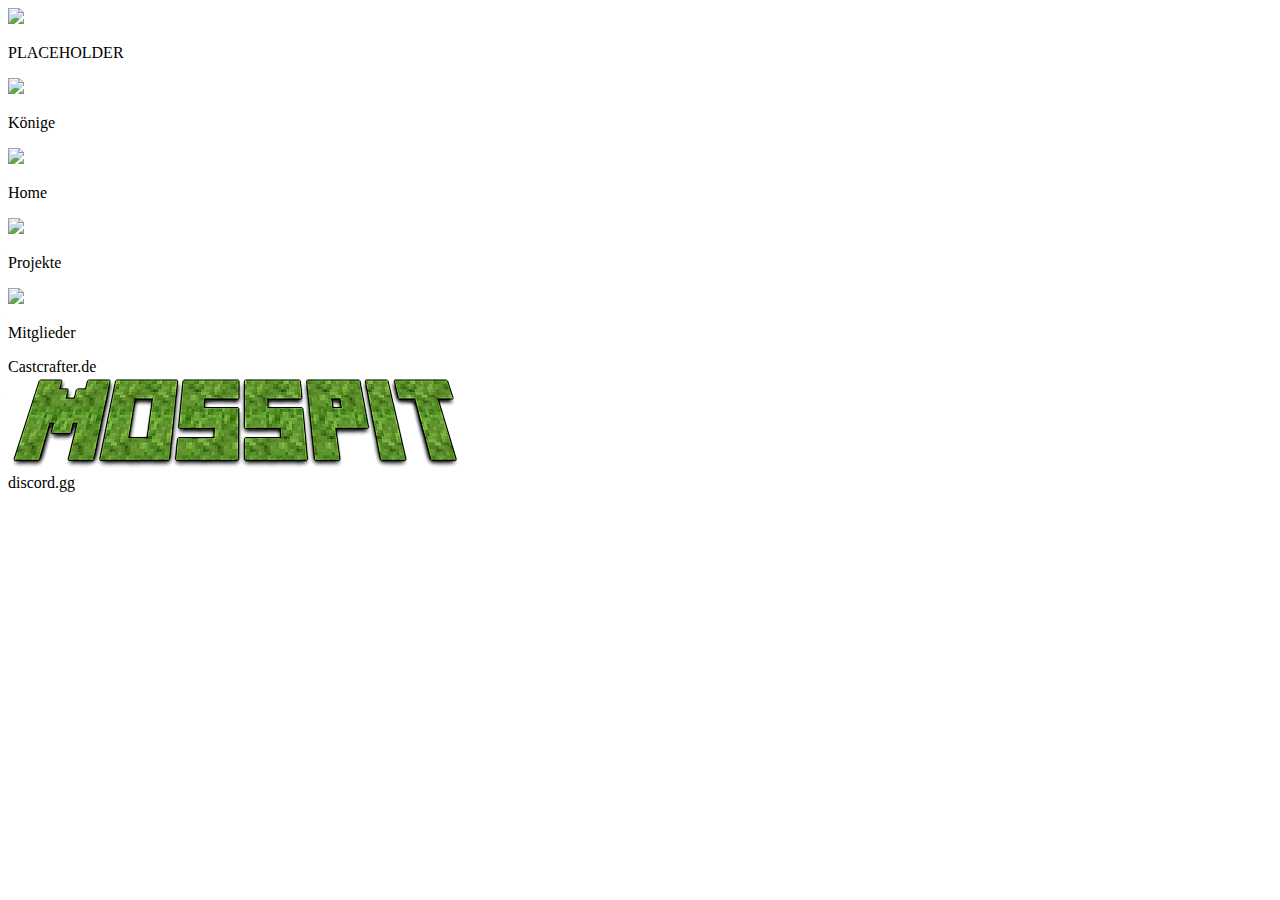
==== index.html @ 760fcecb "Create index.html" ====
<!DOCTYPE html>
<html lang="en">
<head>
  <meta charset="UTF-8">
  <meta name="viewport" content="width=device-width, initial-scale=1.0">
  <title>Mosspit</title>
</head>
<body>
  <div> <!-- Navigation -->
    <div>
      <img src="placeholder.png">
      <p>PLACEHOLDER</p>
    </div>
    <div>
      <img src="placeholder.png">
      <p>Könige</p>
    </div>
    <div>
      <img src="placeholder.png">
      <p>Home</p>
    </div>
    <div>
      <img src="placeholder.png">
      <p>Projekte</p>
    </div>
    <div>
      <img src="placeholder.png">
      <p>Mitglieder</p>
    </div>
  </div>

  <div> <!-- kinda header -->
    <div> <!-- oben -->
      <div>Castcrafter.de</div>
      <div>
        <img src="img/MOSSPIT.png">
      </div>
      <div>discord.gg</div>
    </div>
    <div> <!-- unten -->
      <div> <!-- Current Project-->

      </div>
      <div> <!-- Facts -->

      </div>
    </div>
  </div>

  <div>
    <p class="EintragH1"></p>
    <div> <!-- Images -->

    </div>
    <p> <!-- Description -->

    </p>
  </div>

  <div> <!-- Team (extracted out of json file(optional)) -->
    <div> <!-- Leaders -->

    </div>
    <div> <!-- VIP's -->

    </div>
    <div> <!-- Members -->

    </div>
  </div>

  <div> <!-- old events-->

  </div>
</body>
</html>
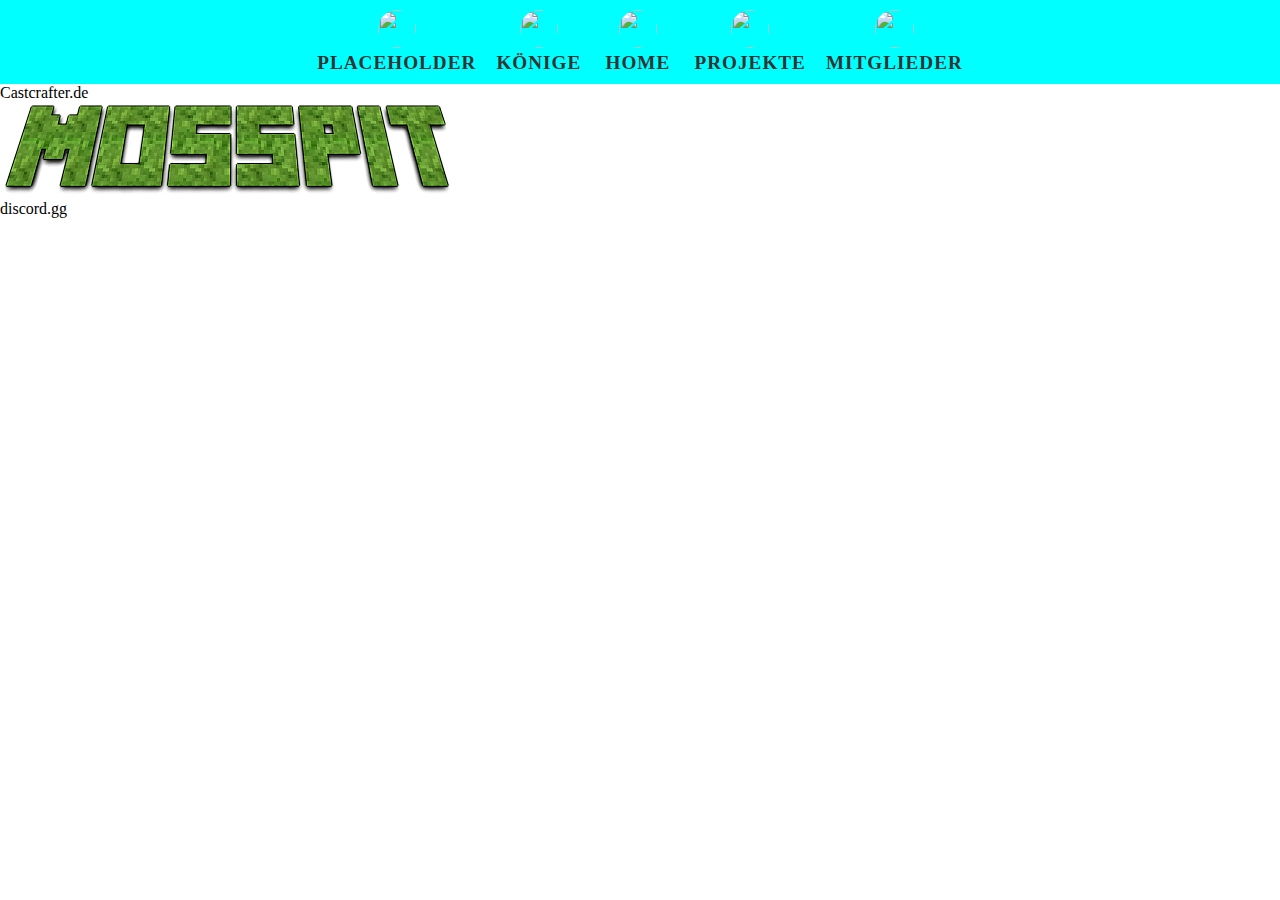
==== commit 70019f9c: "Style Navigation" ====
--- a/index.html
+++ b/index.html
@@ -4,9 +4,10 @@
   <meta charset="UTF-8">
   <meta name="viewport" content="width=device-width, initial-scale=1.0">
   <title>Mosspit</title>
+  <link rel="stylesheet" href="style.css">
 </head>
 <body>
-  <div> <!-- Navigation -->
+  <div class="Navigation"> <!-- Navigation -->
     <div>
       <img src="placeholder.png">
       <p>PLACEHOLDER</p>
--- a/style.css
+++ b/style.css
@@ -0,0 +1,37 @@
+body {
+  margin: 0;
+  padding: 0;
+}
+
+/* Navigation */
+.Navigation {
+  display: flex;
+  justify-content: space-between;
+  background-color: aqua;
+  width: calc(100% - 48vw);
+  padding: 0 24vw;
+}
+
+.Navigation div {
+  padding: 10px;
+  flex: 1;
+  text-align: center;
+}
+
+.Navigation img {
+  width: 3vw;
+  height: 3vw;
+  border-radius: 90%;
+  object-fit: fill;
+  margin: 0 auto;
+}
+
+.Navigation p {
+  margin: 0;
+  padding: 0;
+  font-size: 1.5vw;
+  font-weight: bold;
+  color: #333;
+  text-transform: uppercase;
+  letter-spacing: 1px;
+}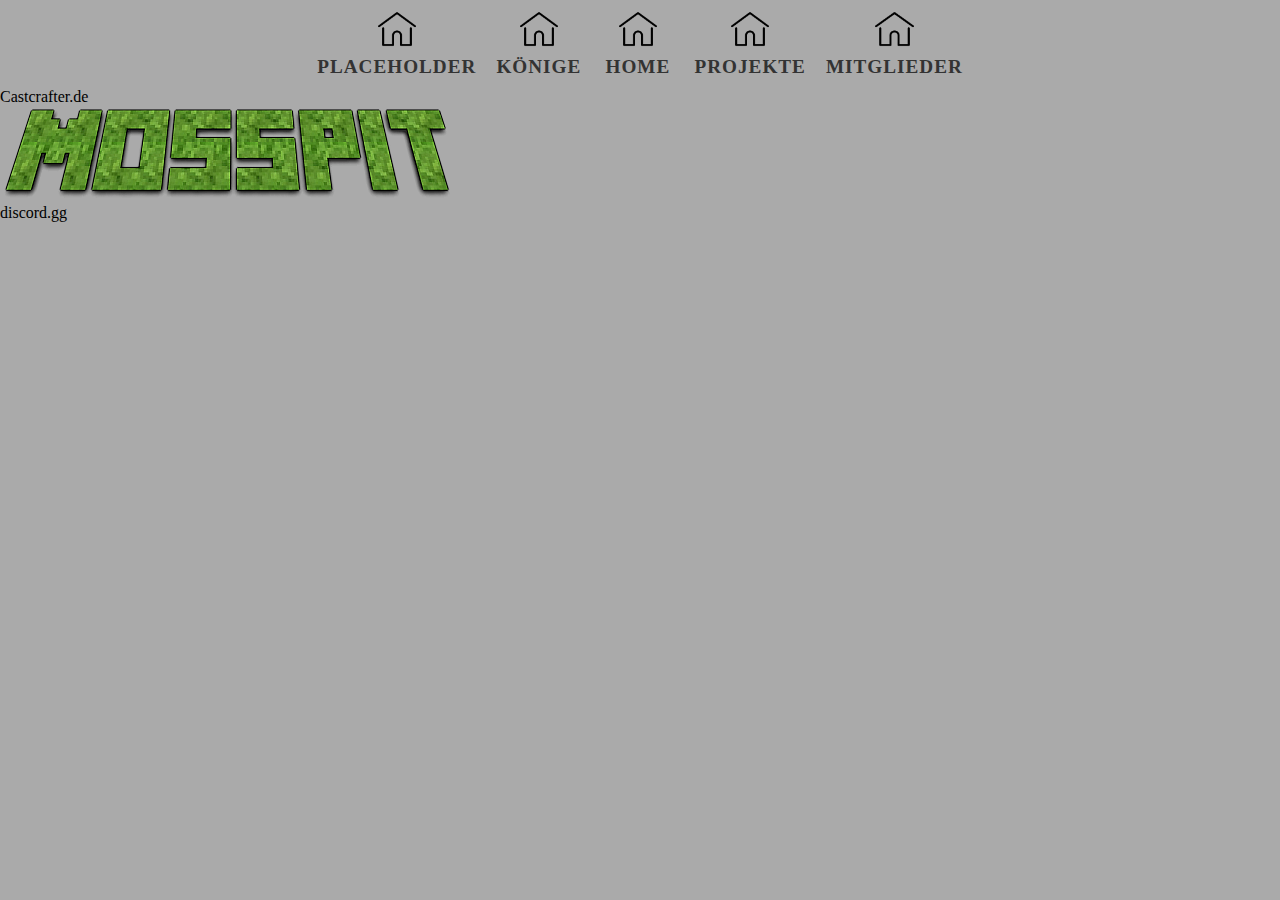
==== commit 54ae5051: "Update Navigation" ====
--- a/index.html
+++ b/index.html
@@ -9,23 +9,23 @@
 <body>
   <div class="Navigation"> <!-- Navigation -->
     <div>
-      <img src="placeholder.png">
+      <img src="img/home.png">
       <p>PLACEHOLDER</p>
     </div>
     <div>
-      <img src="placeholder.png">
+      <img src="img/home.png">
       <p>Könige</p>
     </div>
     <div>
-      <img src="placeholder.png">
+      <img src="img/home.png">
       <p>Home</p>
     </div>
     <div>
-      <img src="placeholder.png">
+      <img src="img/home.png">
       <p>Projekte</p>
     </div>
     <div>
-      <img src="placeholder.png">
+      <img src="img/home.png">
       <p>Mitglieder</p>
     </div>
   </div>
--- a/style.css
+++ b/style.css
@@ -1,29 +1,32 @@
 body {
   margin: 0;
   padding: 0;
+  background-color: #aaa;
 }
 
 /* Navigation */
 .Navigation {
   display: flex;
   justify-content: space-between;
-  background-color: aqua;
   width: calc(100% - 48vw);
   padding: 0 24vw;
+  align-items: center; /* Align items vertically */
 }
 
 .Navigation div {
   padding: 10px;
   flex: 1;
   text-align: center;
+  display: flex;
+  flex-direction: column; /* Stack image and text vertically */
+  align-items: center; /* Center items horizontally */
 }
 
 .Navigation img {
   width: 3vw;
   height: 3vw;
-  border-radius: 90%;
-  object-fit: fill;
-  margin: 0 auto;
+  object-fit: cover; /* Ensure the image covers the space properly */
+  margin-bottom: 8px; /* Add space between image and text */
 }
 
 .Navigation p {
@@ -34,4 +37,13 @@
   color: #333;
   text-transform: uppercase;
   letter-spacing: 1px;
-}+}
+
+.Navigation p:hover {
+  color: #444;
+  cursor: pointer;
+  text-decoration-thickness: 1px;
+  text-decoration-color: #333;
+  transition: all 0.3s ease-in-out;
+  text-shadow: white 0 0 5px;
+}
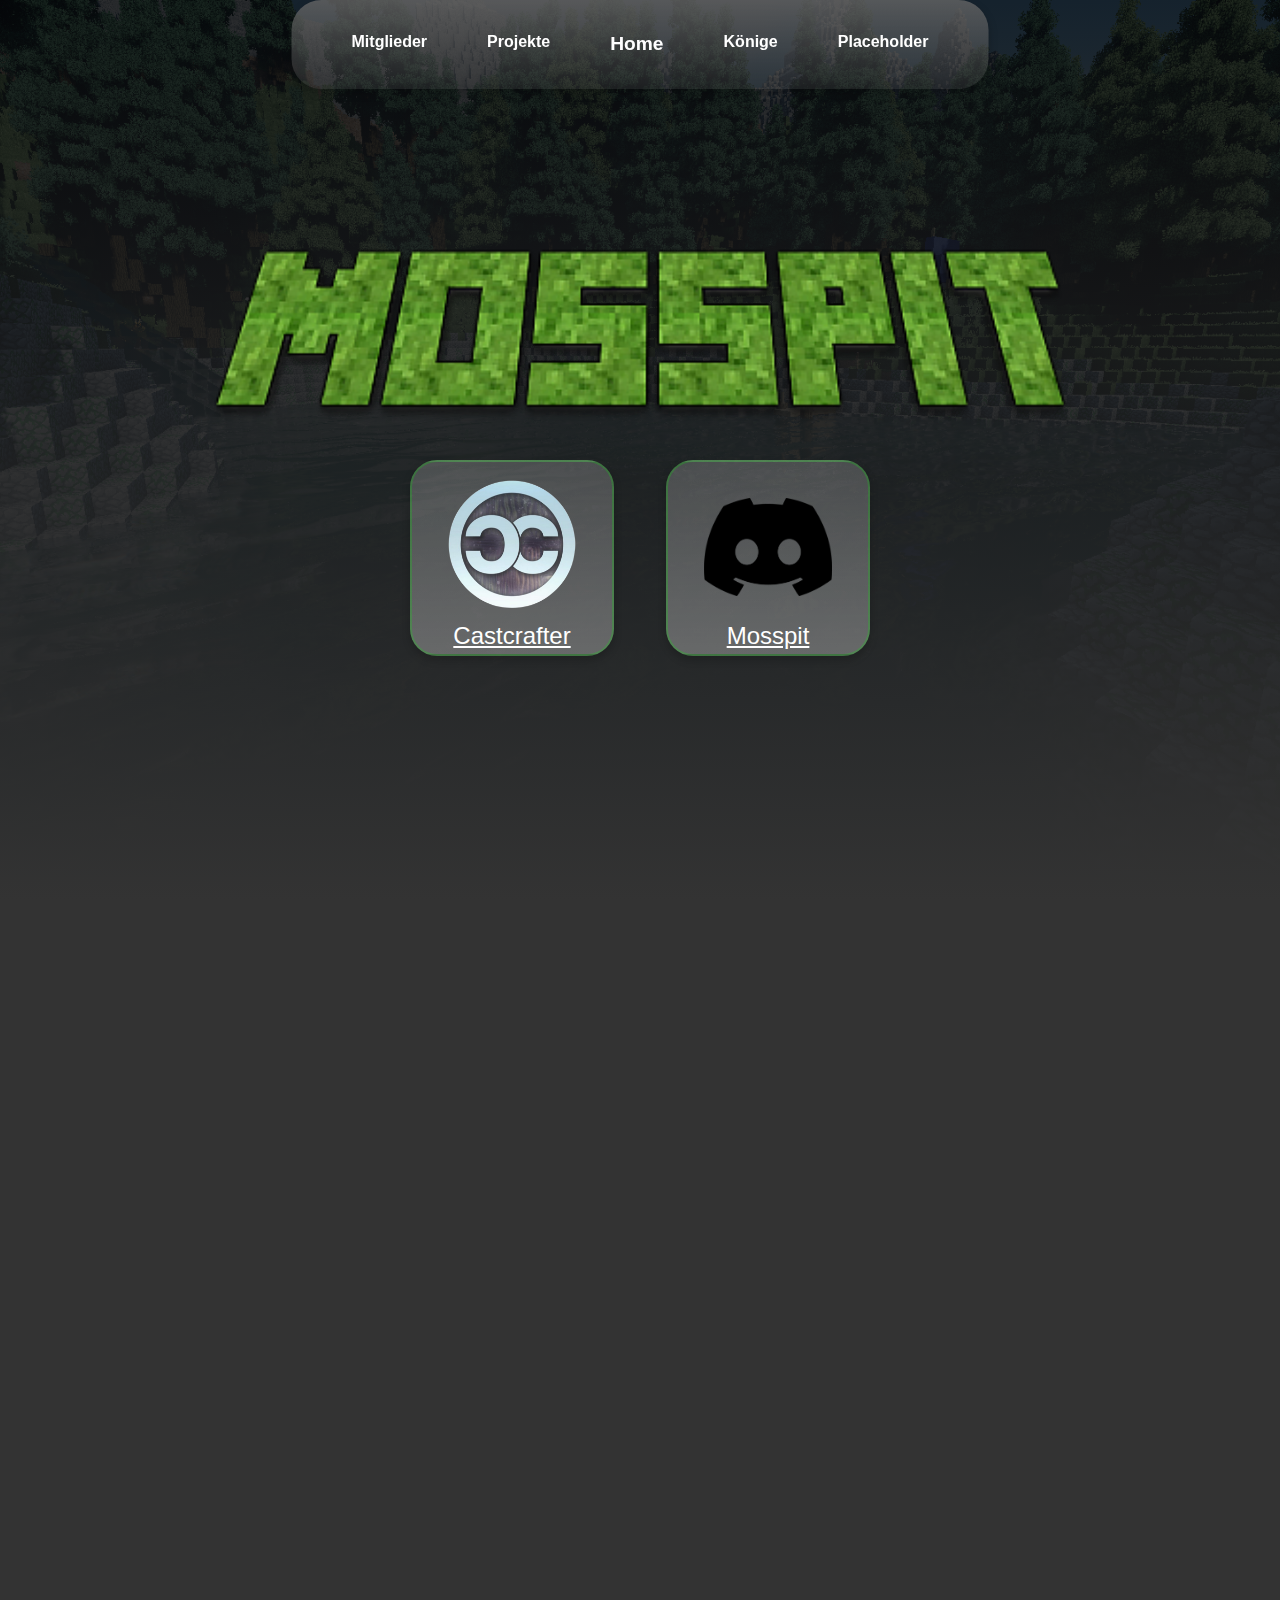
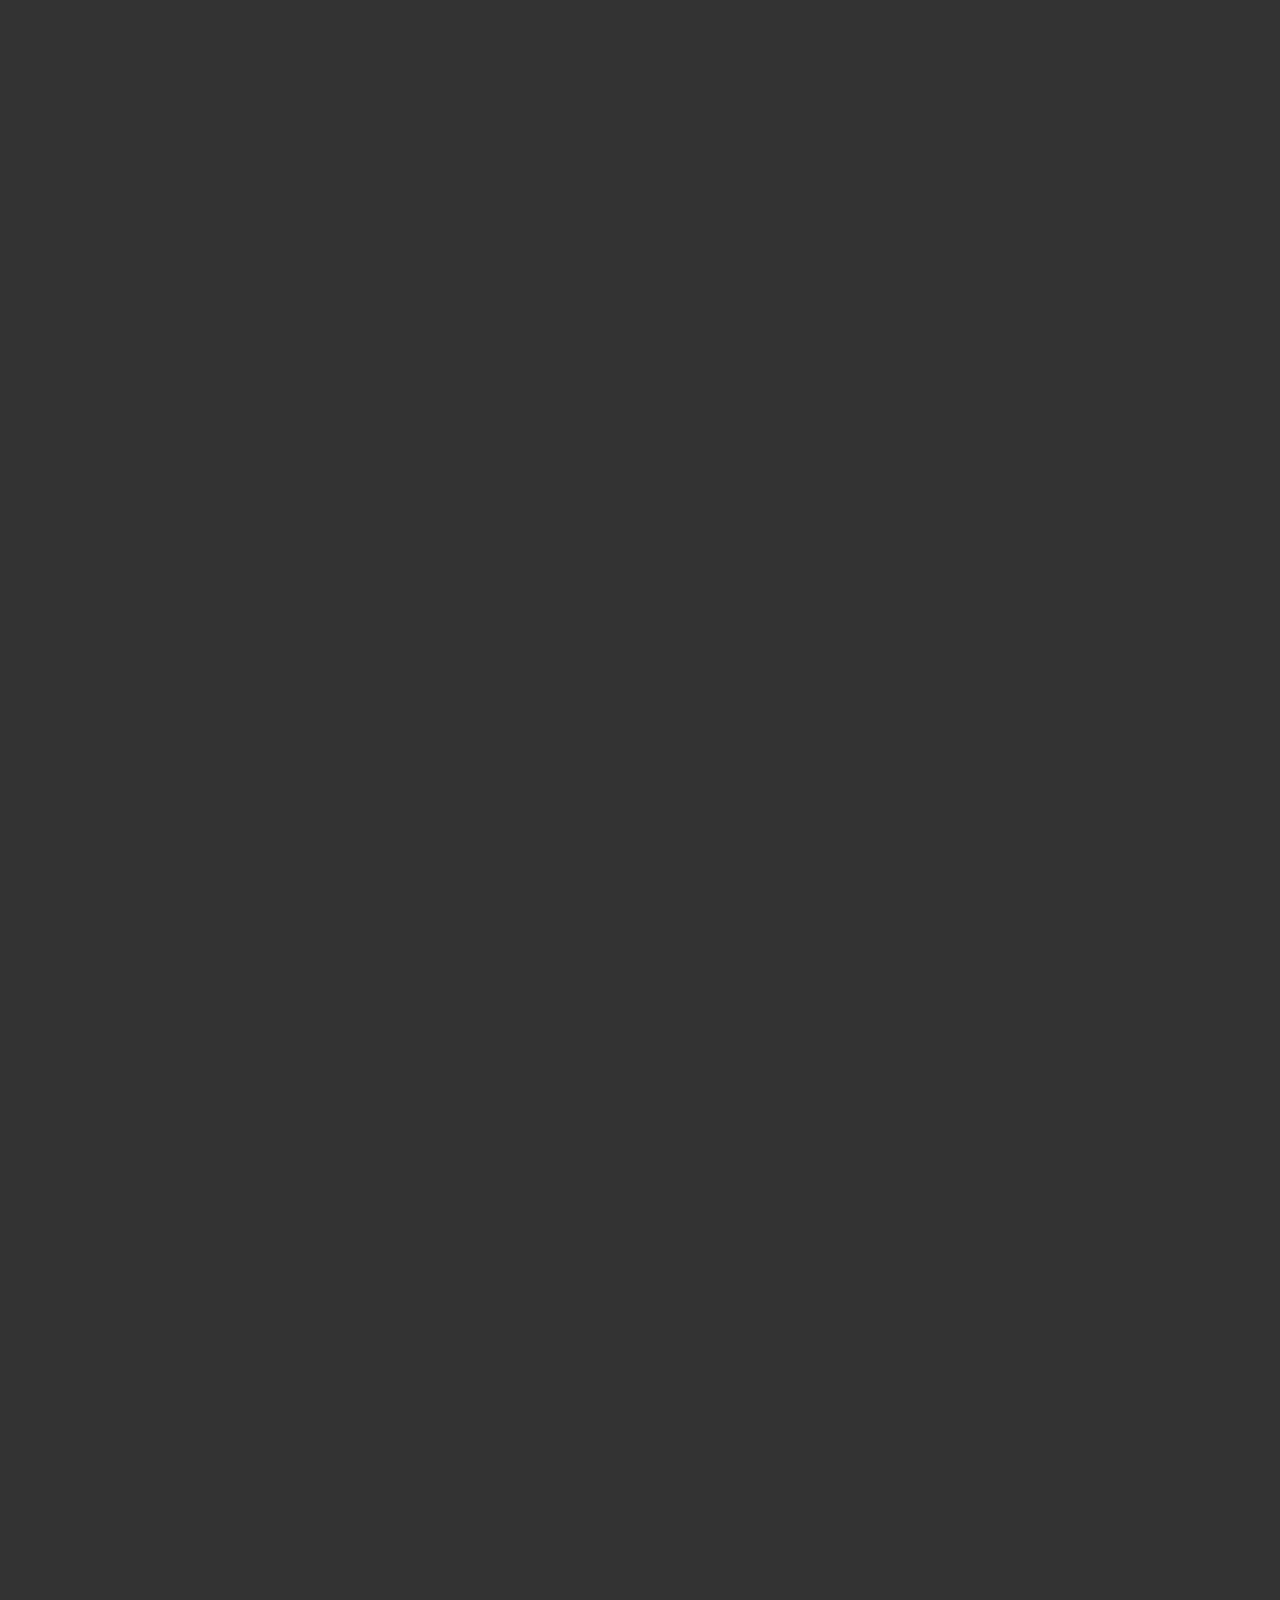
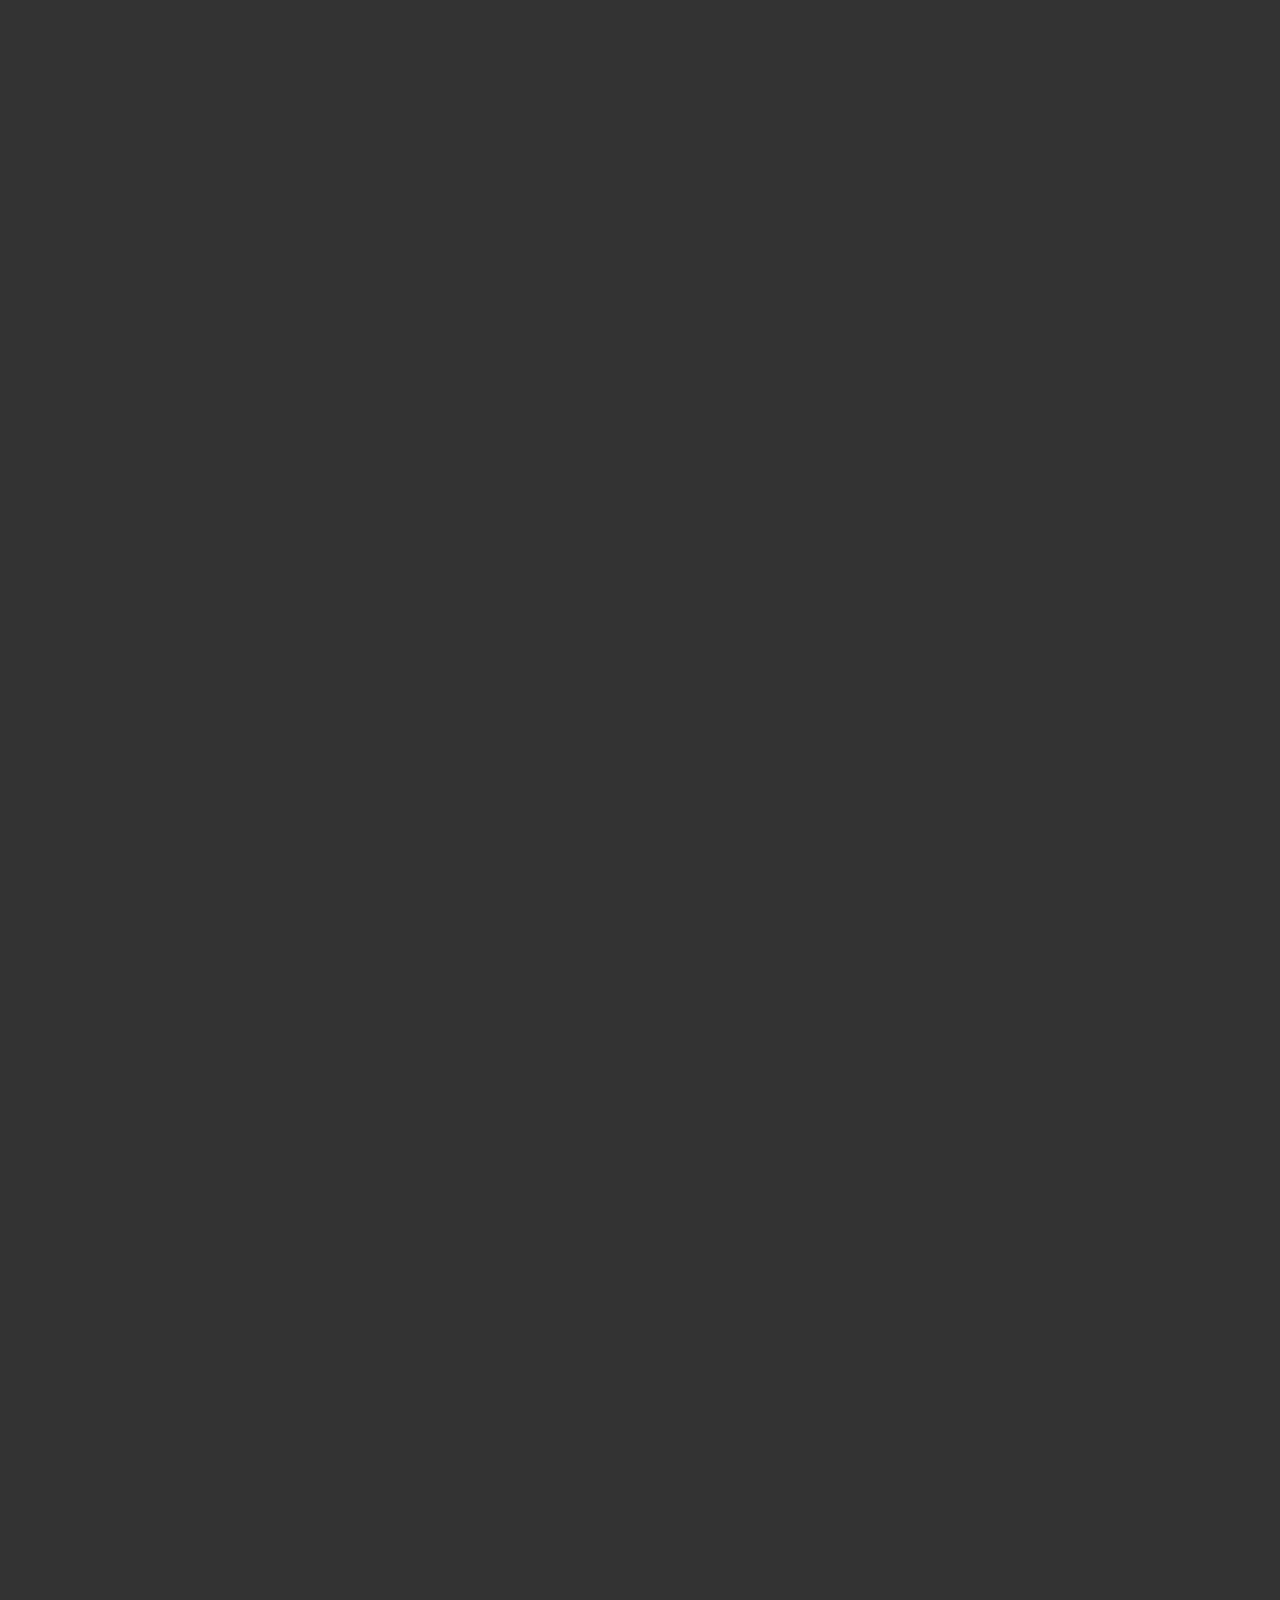
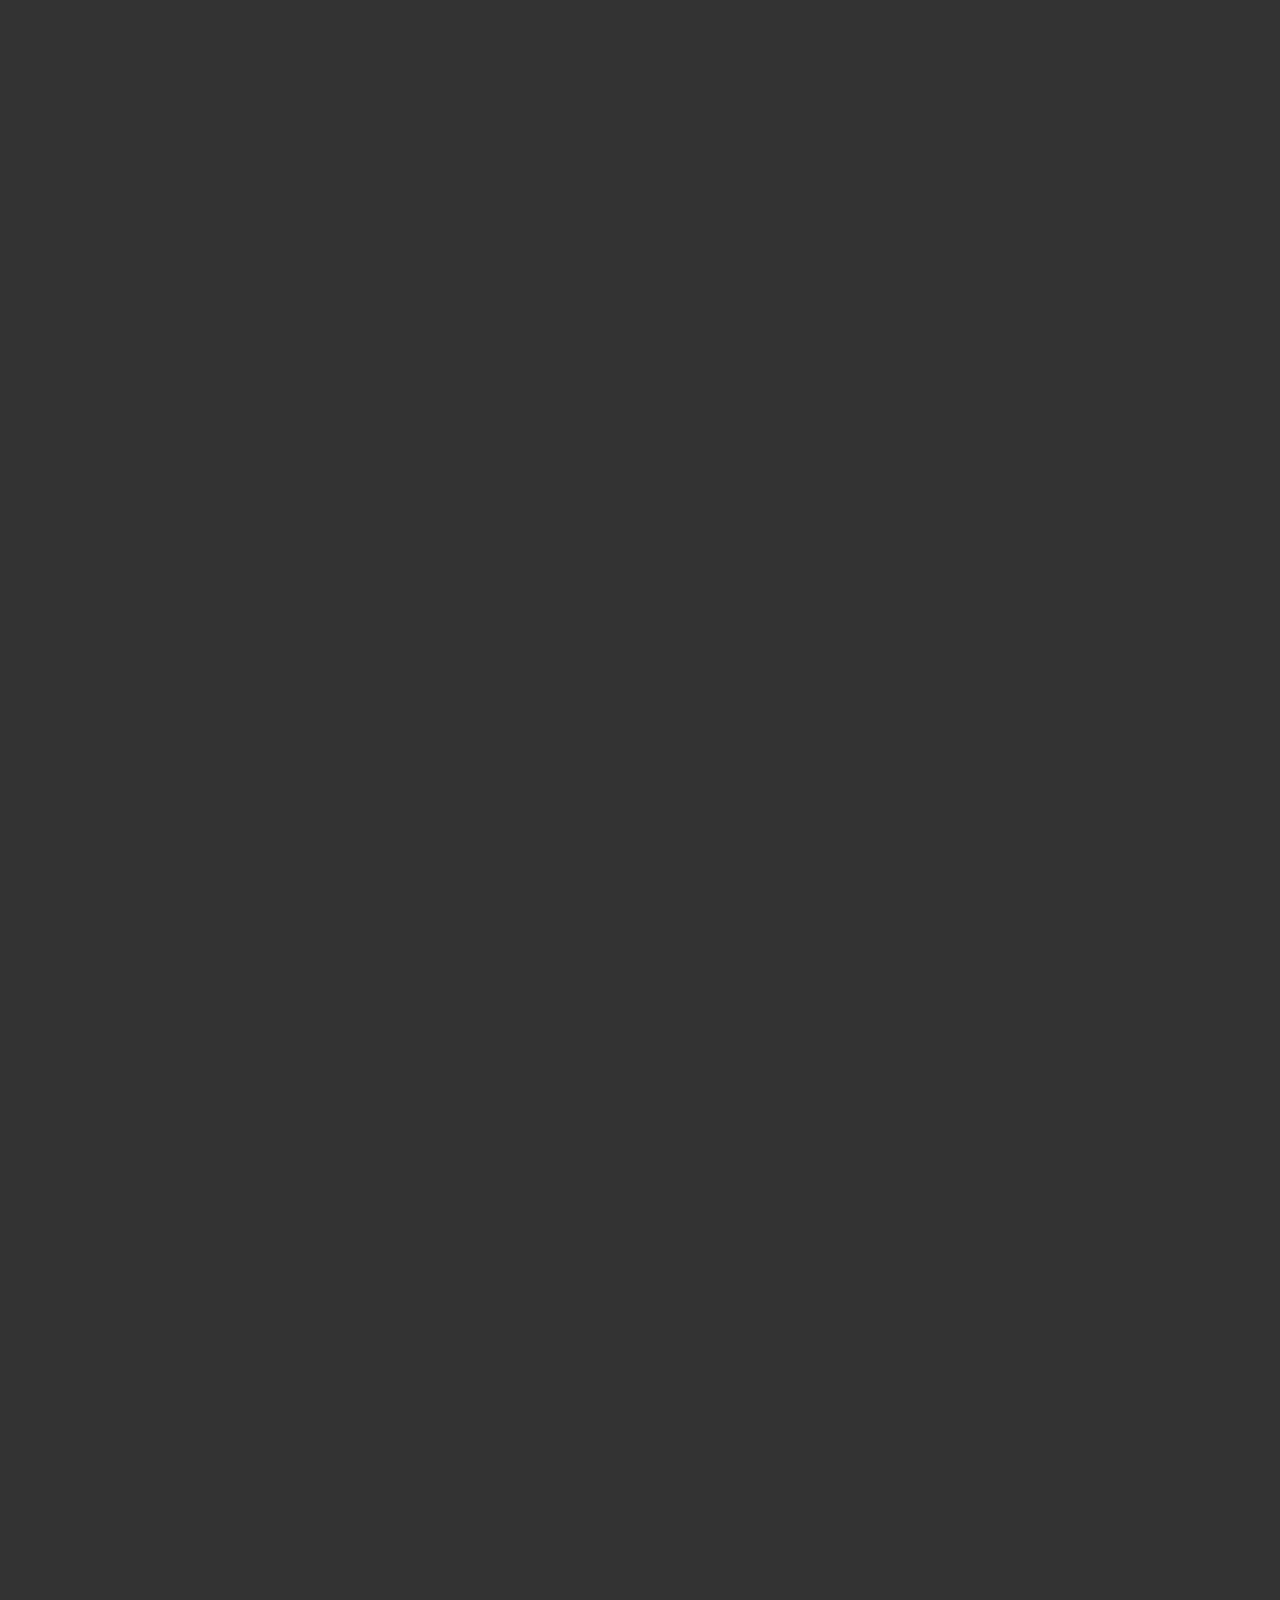
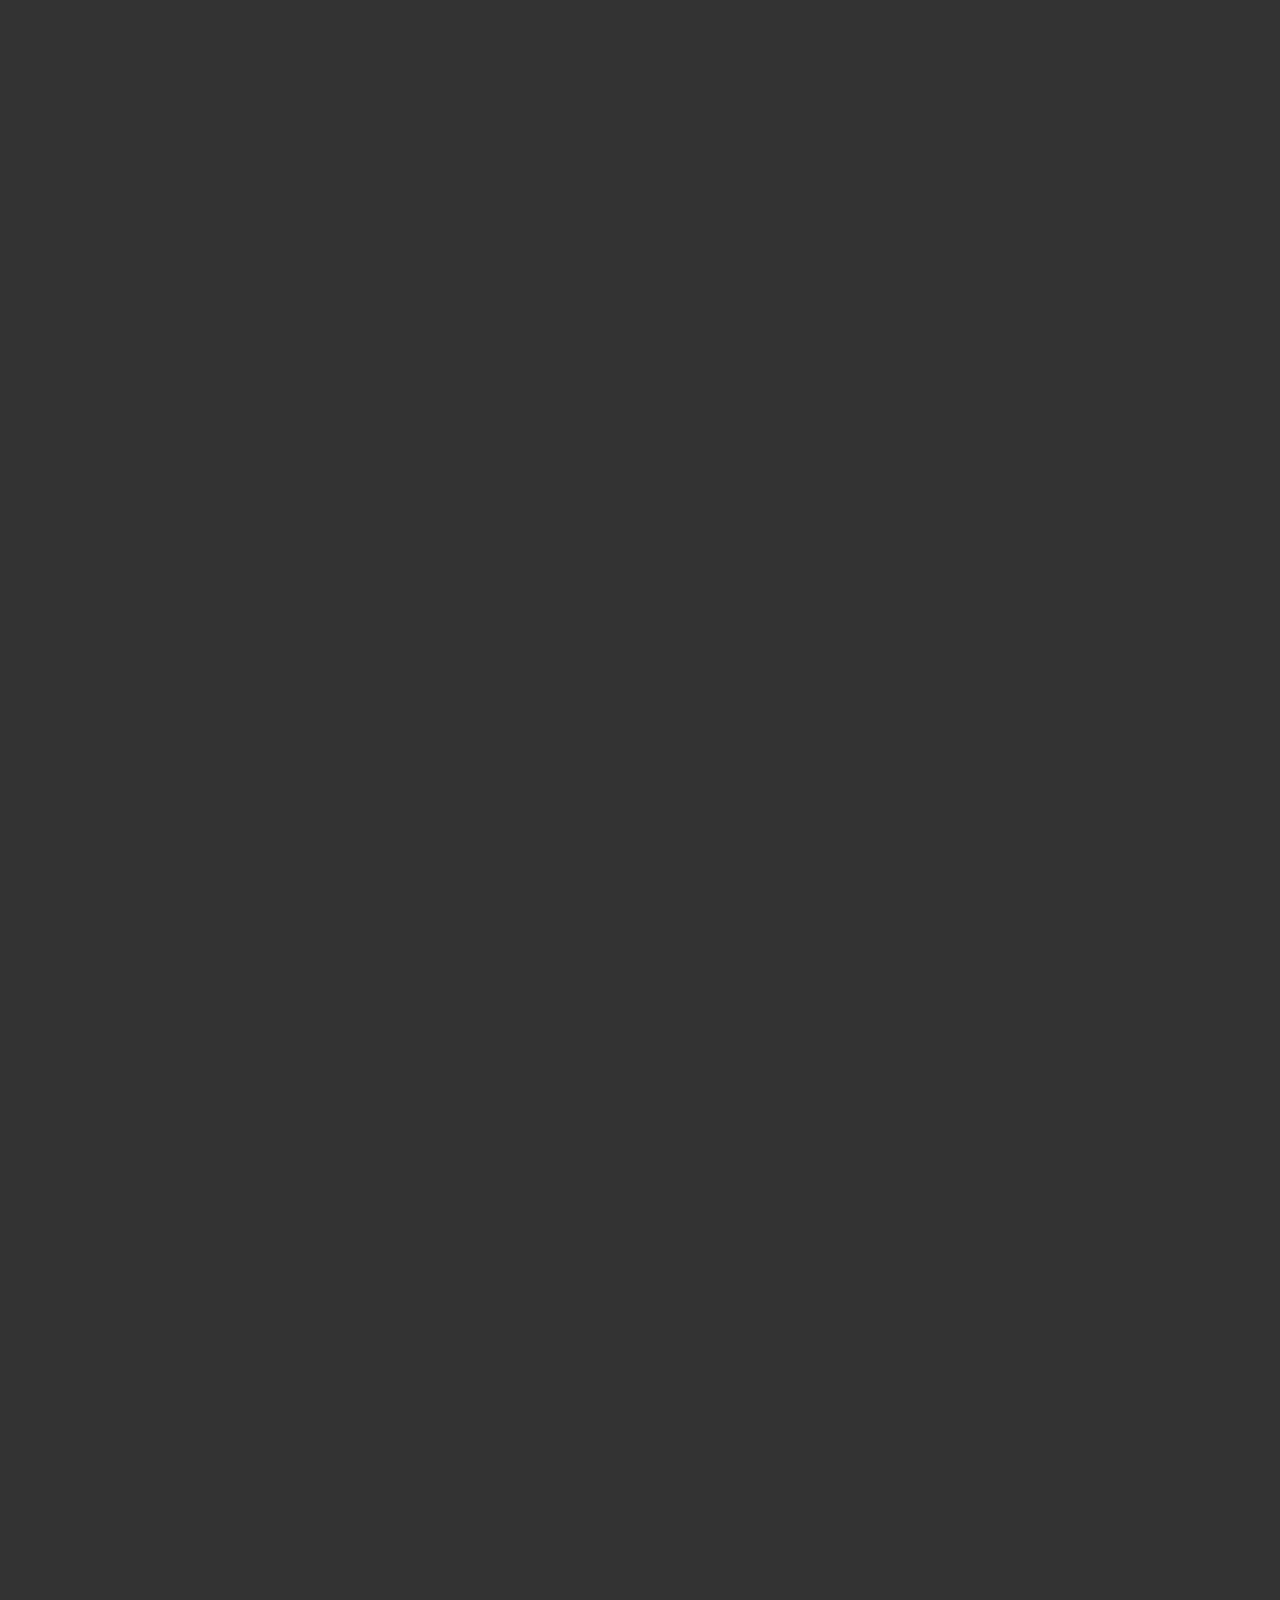
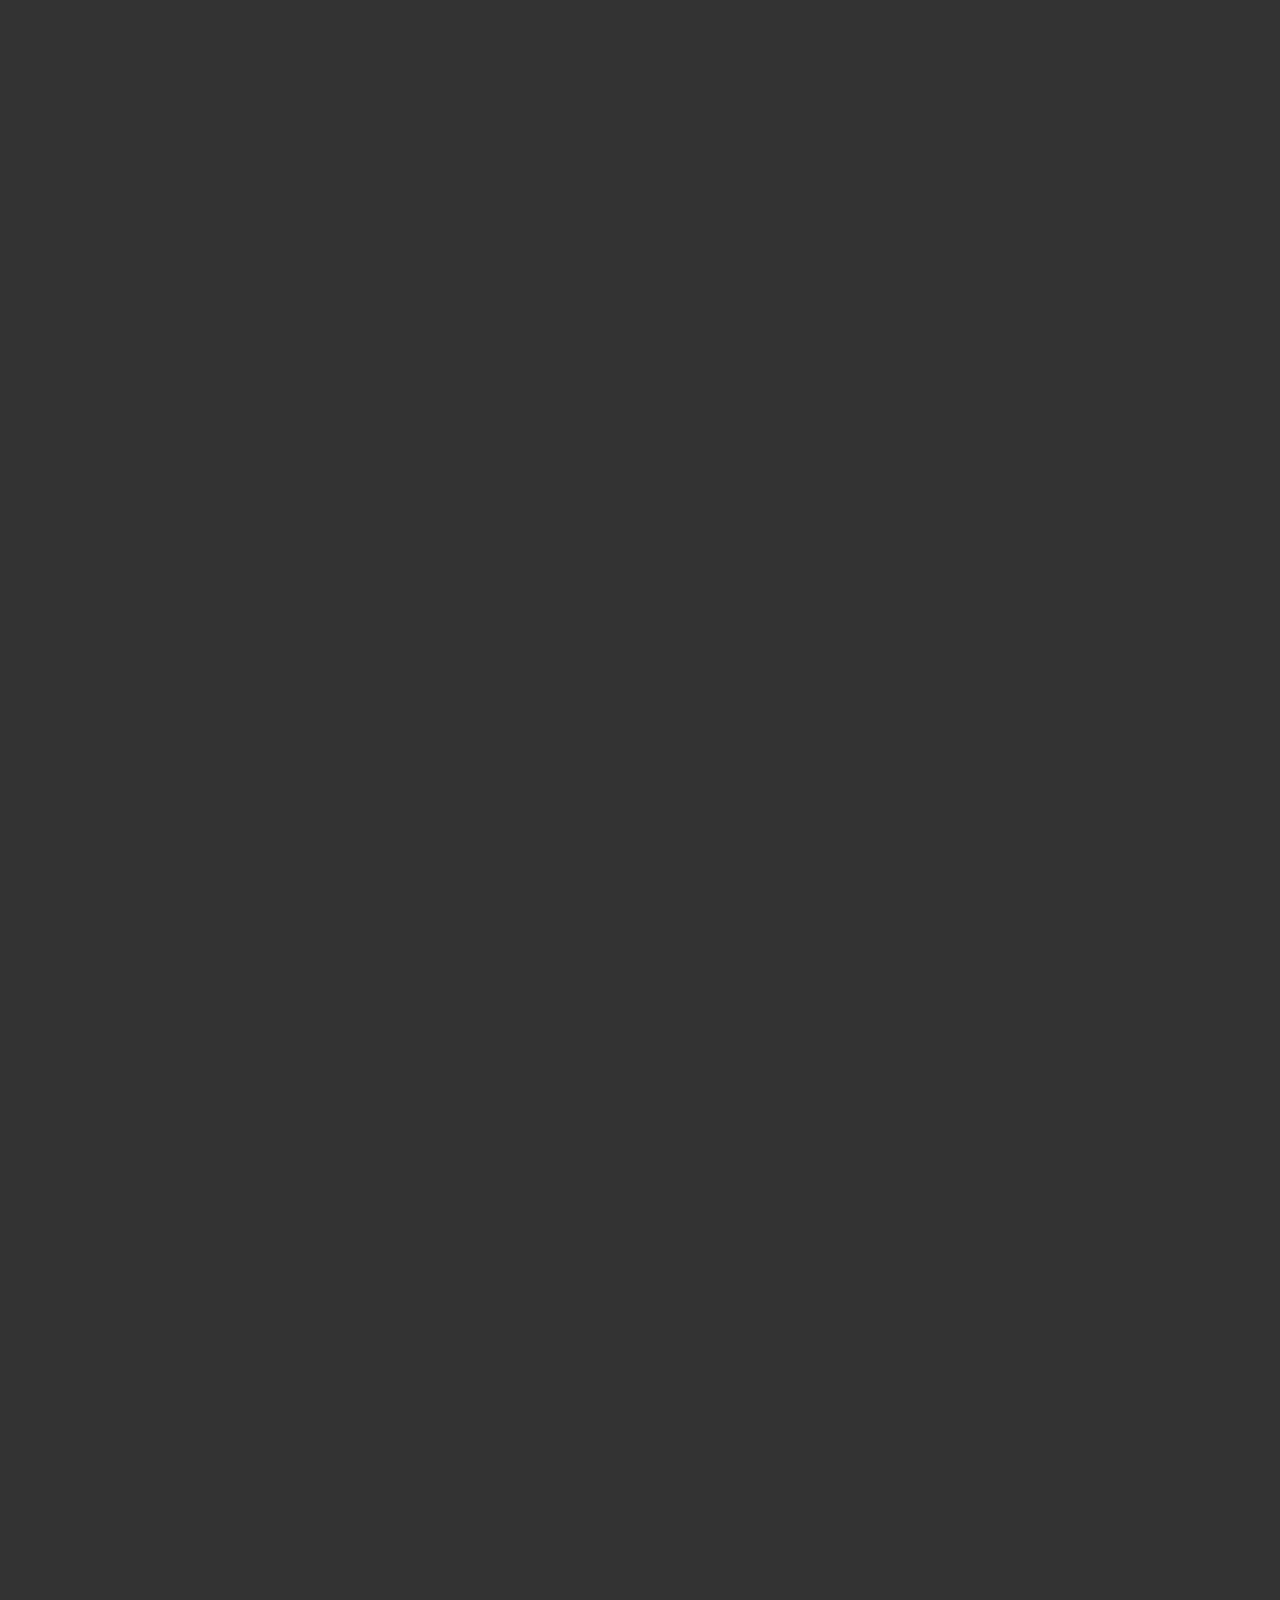
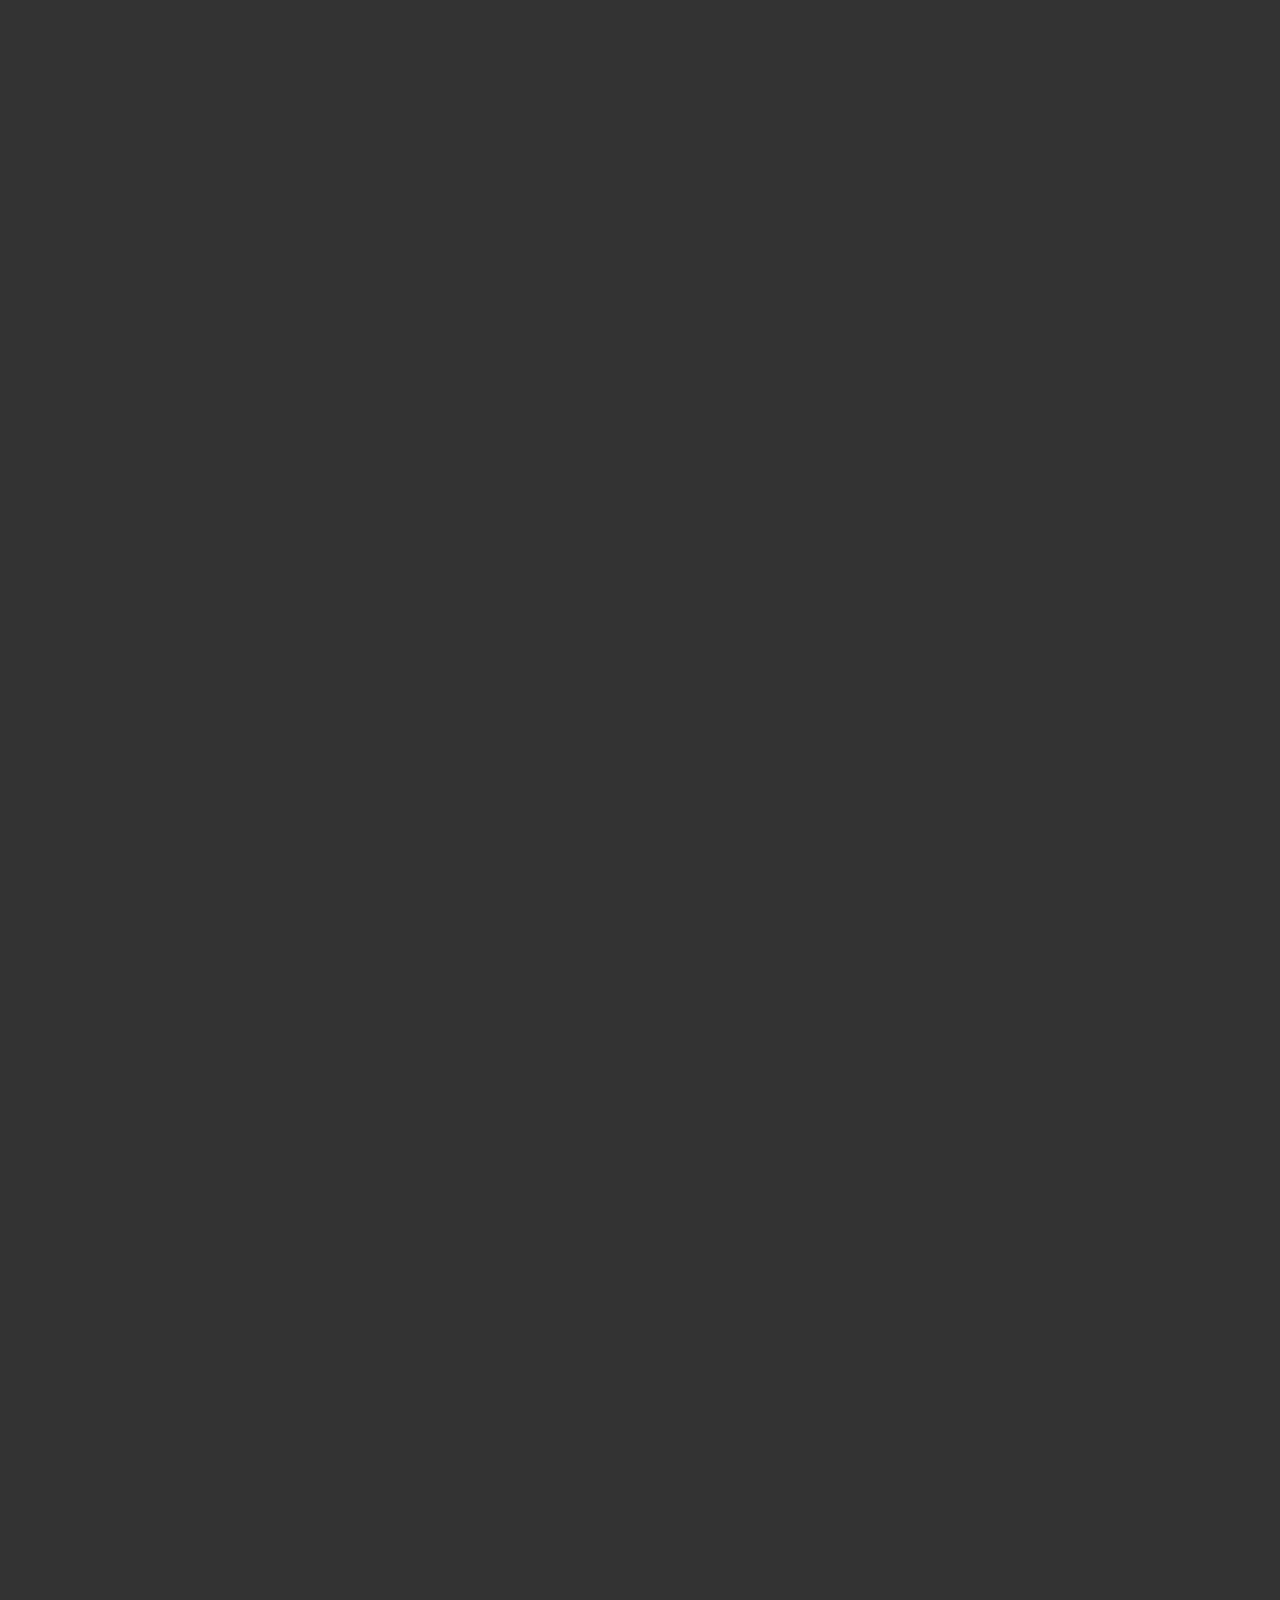
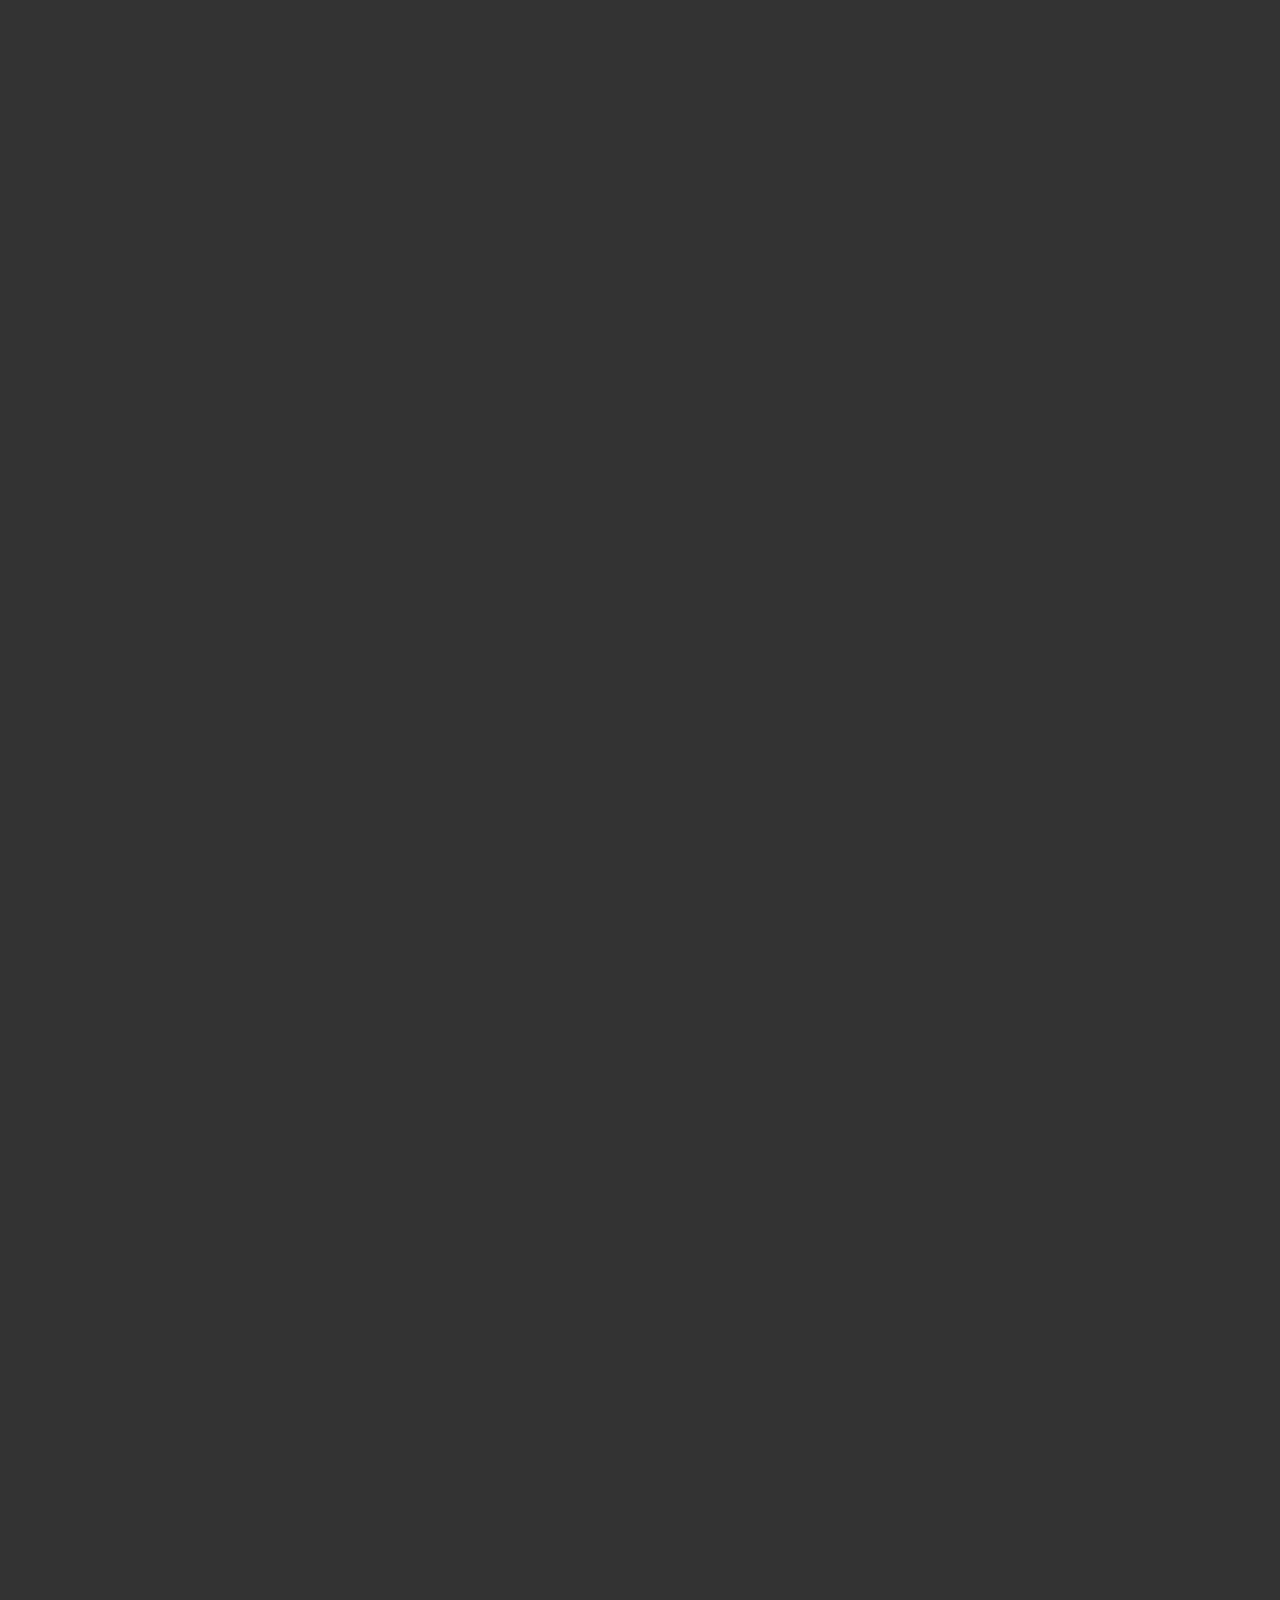
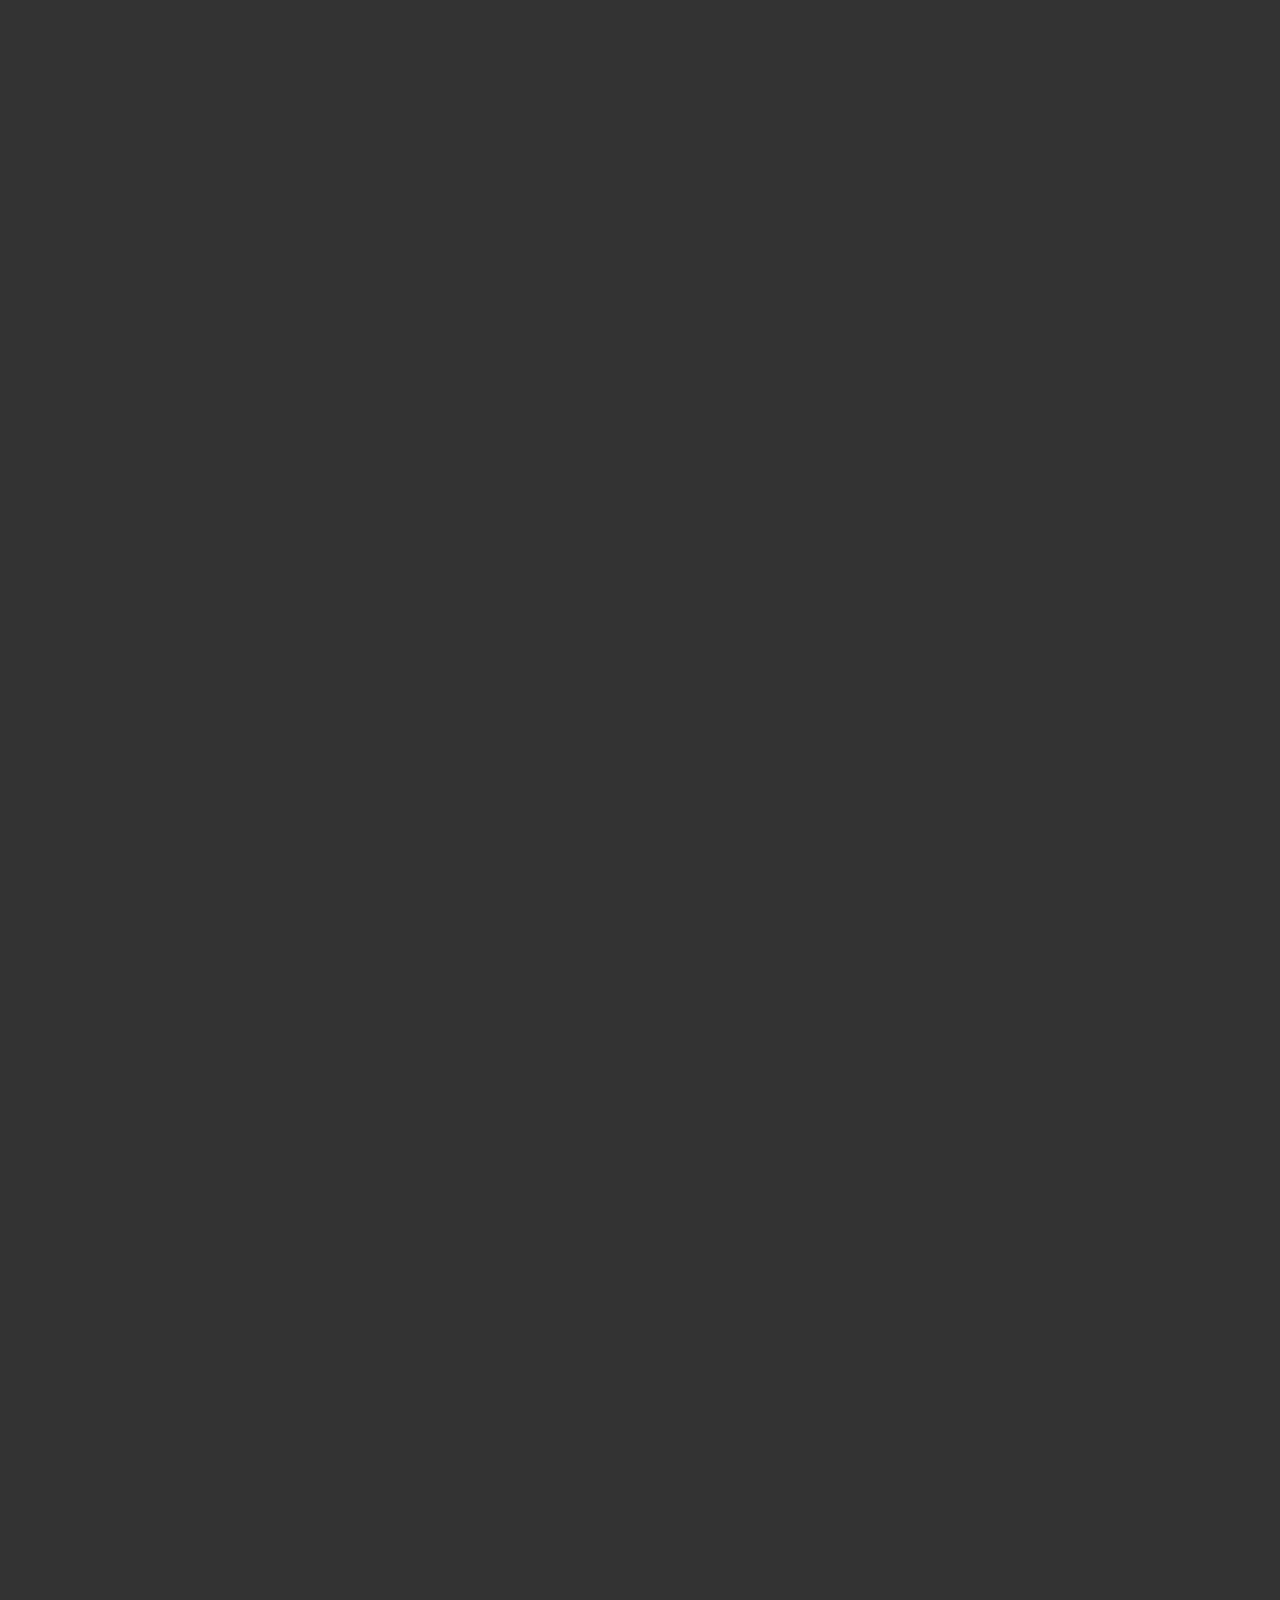
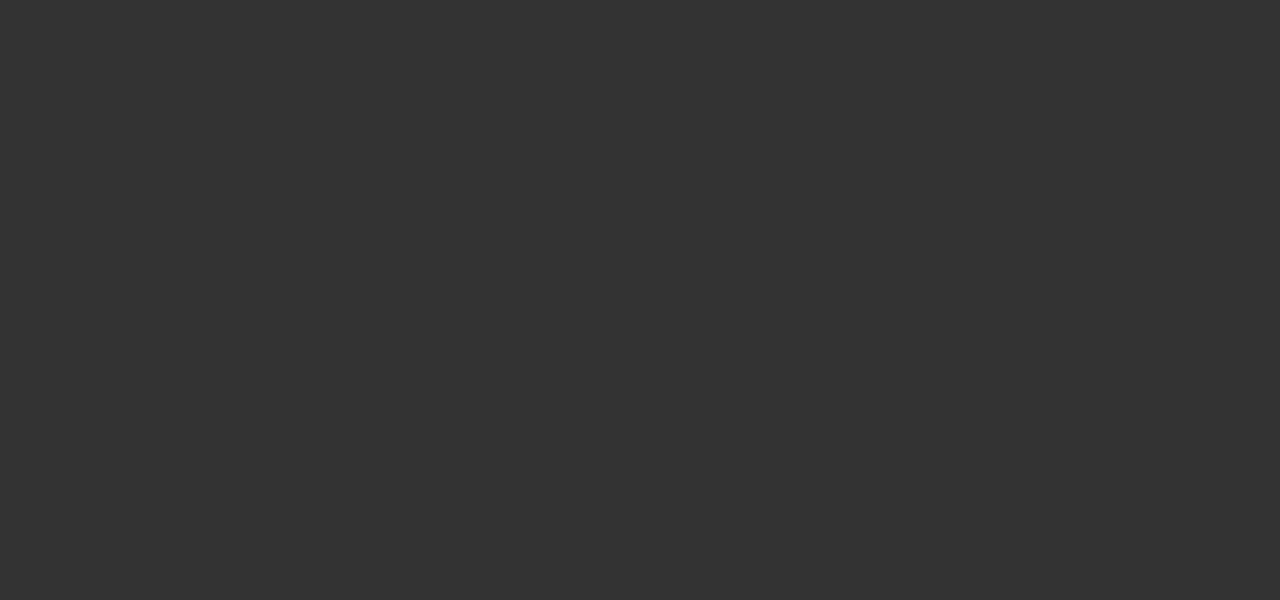
==== commit 5724cac2: "Reworked Home" ====
--- a/index.html
+++ b/index.html
@@ -1,53 +1,35 @@
 <!DOCTYPE html>
 <html lang="en">
+
 <head>
   <meta charset="UTF-8">
   <meta name="viewport" content="width=device-width, initial-scale=1.0">
   <title>Mosspit</title>
-  <link rel="stylesheet" href="style.css">
+  <link rel="stylesheet" href="css/style.css">
+  <link rel="stylesheet" href="css/navbar.css">
 </head>
+
 <body>
-  <div class="Navigation"> <!-- Navigation -->
-    <div>
-      <img src="img/home.png">
-      <p>PLACEHOLDER</p>
-    </div>
-    <div>
-      <img src="img/home.png">
-      <p>Könige</p>
-    </div>
-    <div>
-      <img src="img/home.png">
-      <p>Home</p>
-    </div>
-    <div>
-      <img src="img/home.png">
-      <p>Projekte</p>
-    </div>
-    <div>
-      <img src="img/home.png">
-      <p>Mitglieder</p>
+  <nav class="navbar">
+    <a href="#">Mitglieder</a>
+    <a href="#Projects">Projekte</a>
+    <a href="#home">Home</a>
+    <a href="#">Könige</a>
+    <a href="#">Placeholder</a>
+  </nav>
+
+  <div class="home" id="home"> <!-- Home -->
+    <img src="img/MOSSPIT.png">
+    <div class="home-unten">
+      <a href="https://castcrafter.de" target="_blank">
+        <img src="img/castcrafter.de.png">
+        <p>Castcrafter</p>
+      </a><a href="https://discord.gg/JpqFfeCd6W" target="_blank">
+        <img src="img/discord.png">
+        <p>Mosspit</p>
+      </a>
     </div>
   </div>
-
-  <div> <!-- kinda header -->
-    <div> <!-- oben -->
-      <div>Castcrafter.de</div>
-      <div>
-        <img src="img/MOSSPIT.png">
-      </div>
-      <div>discord.gg</div>
-    </div>
-    <div> <!-- unten -->
-      <div> <!-- Current Project-->
-
-      </div>
-      <div> <!-- Facts -->
-
-      </div>
-    </div>
-  </div>
-
   <div>
     <p class="EintragH1"></p>
     <div> <!-- Images -->
@@ -74,4 +56,5 @@
 
   </div>
 </body>
+
 </html>--- a/css/style.css
+++ b/css/style.css
@@ -0,0 +1,83 @@
+:root {
+  --main-color: #333;
+}
+
+body {
+  margin: 0;
+  padding: 0;
+  background-color: var(--main-color);
+  font-family: Arial, sans-serif;
+  font-size: 16px;
+  line-height: 1.5;
+  height: 15000px;
+}
+
+.home {
+  display: flex;
+  flex-direction: column;
+  align-items: center;
+  justify-content: center;
+  height: 100vh;
+  background: url('../img/xitorG8.png');
+  background-size: cover;
+  background-position: center;
+  position: relative;
+  background-attachment: fixed;
+}
+
+.home::after {
+  content: "";
+  position: absolute;
+  top: 0;
+  left: 0;
+  width: 100%;
+  height: 100%;
+  background: linear-gradient(rgba(0, 0, 0, 0.8), var(--main-color));
+}
+
+.home img {
+  height: 20vh;
+  z-index: 1;
+}
+
+.home-unten {
+  display: flex;
+  justify-content: center;
+  width: 40%;
+  z-index: 1;
+  margin-top: 4vh;
+}
+
+.home-unten a {
+  flex: 1;
+  margin: 0 5% 0 5%;
+  width: 14%;
+  background: linear-gradient(rgba(255, 255, 255, 0.2), rgb(255, 255, 255, 0.3));
+  padding: 4vh;
+  padding-bottom: 0 !important;
+  border-radius: 3vh;
+  border: rgba(0, 255, 0, 0.2) solid 2px;
+  box-shadow: 0 4px 8px rgba(0, 0, 0, 0.2);
+  text-align: center;
+  color: #fff;
+  font-size: 1.5em;
+  display: flex;
+  flex-direction: column;
+  align-items: center;
+  justify-content: space-between;
+}
+
+.home-unten a img {
+  width: 100%;
+  height: auto;
+  margin-bottom: 1vh;
+}
+
+.home-unten a:nth-child(1) img {
+  margin-top: -2vh;
+}
+
+.home-unten a p {
+  margin: 0;
+  padding: 0;
+}
--- a/css/navbar.css
+++ b/css/navbar.css
@@ -0,0 +1,51 @@
+.navbar {
+  position: fixed;
+  top: 0;
+  left: 50%;
+  transform: translateX(-50%);
+  display: flex;
+  background: linear-gradient(#666666cc, #66666633);
+  padding: 15px 30px;
+  border-radius: 30px;
+  box-shadow: 0 4px 10px rgba(0, 0, 0, 0.2);
+  z-index: 1000;
+}
+
+.navbar a {
+  color: white;
+  text-decoration: none;
+  padding: 15px 20px;
+  margin: 0 10px;
+  border-radius: 20px;
+  transition: 0.3s;
+  font-weight: bold;
+  position: relative;
+  overflow: hidden;
+}
+
+.navbar a::before {
+  content: '';
+  position: absolute;
+  top: 0;
+  left: 0;
+  width: 100%;
+  height: 100%;
+  background: rgba(255, 255, 255, 0.2);
+  transform: scaleX(0);
+  transform-origin: bottom;
+  transition: transform 0.3s ease-in-out;
+}
+
+.navbar a:hover::before {
+  transform: scaleX(1);
+}
+
+.navbar a:hover {
+  background: rgba(255, 255, 255, 0.2);
+  transform: scale(1.1);
+}
+
+.navbar a:nth-child(3) {
+  /* Home */
+  font-size: 1.2em;
+}